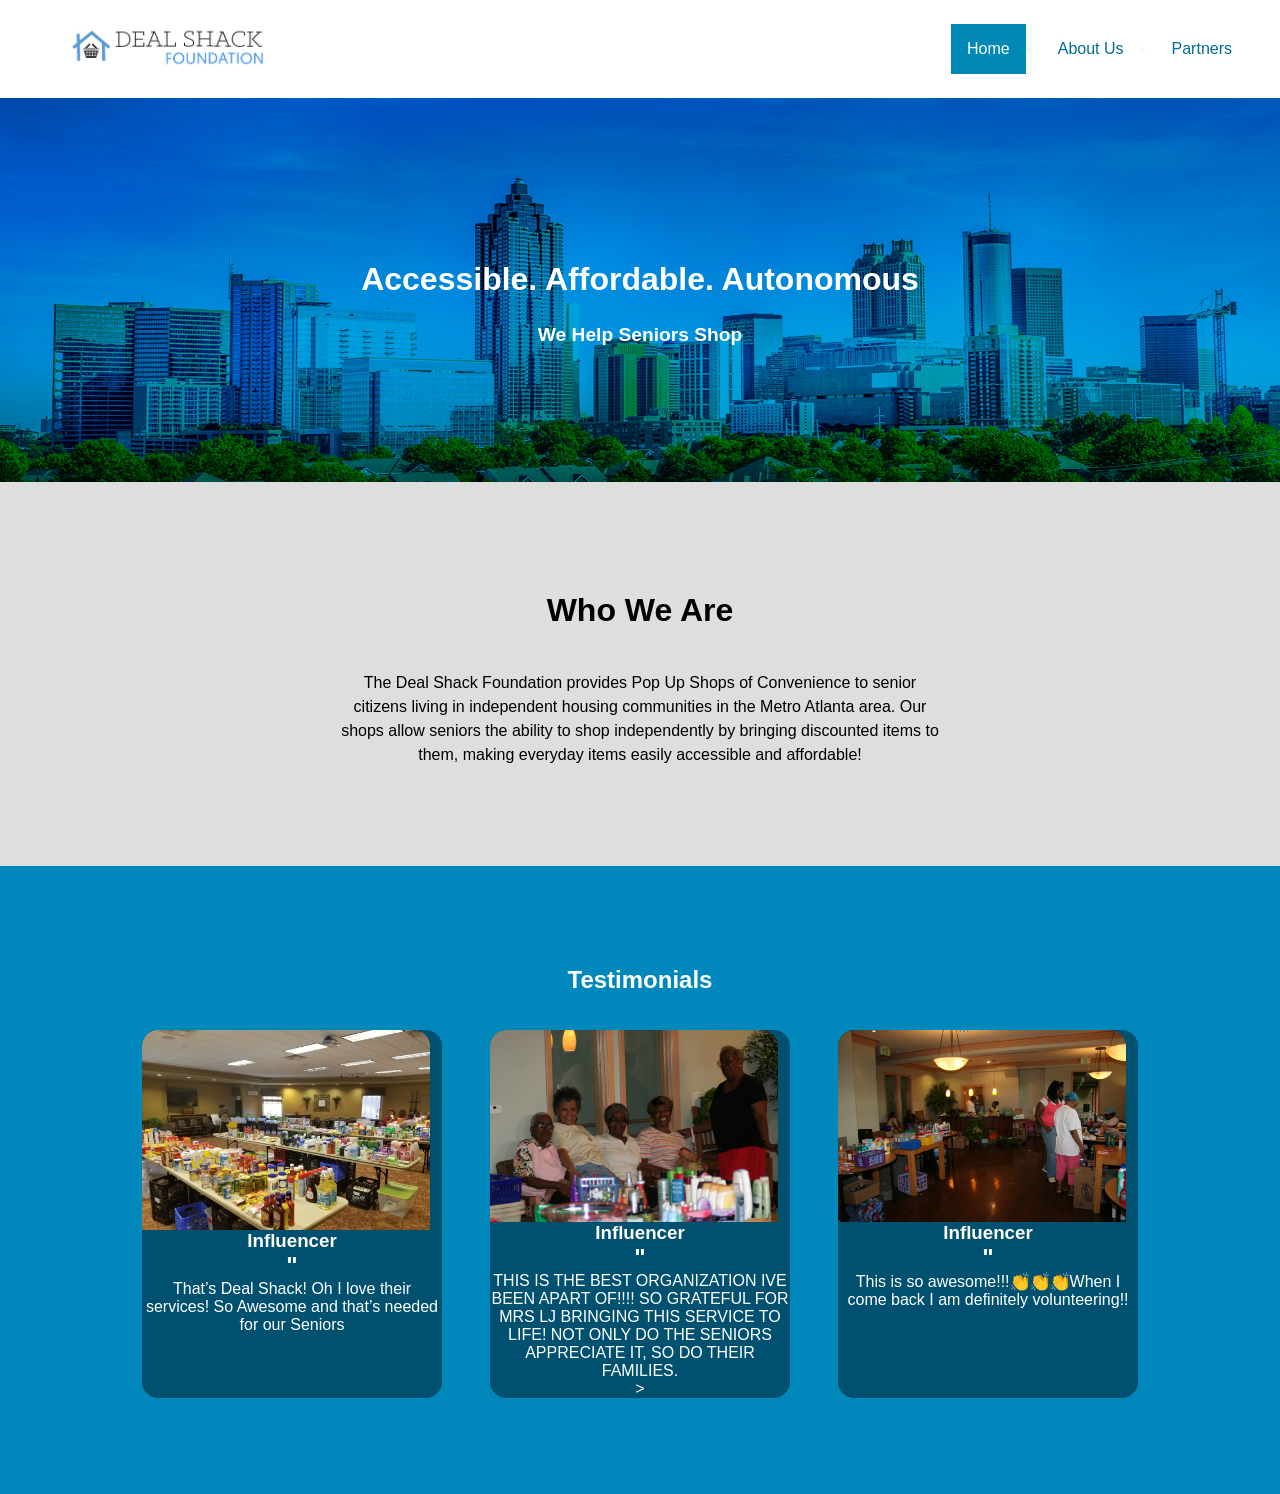
==== index.html @ 01dfe429 "first commit" ====
<!DOCTYPE html>
<html lang="en">
<head>
    <meta charset="UTF-8">
    <meta name="viewport" content="width=device-width, initial-scale=1.0">
    <link rel="stylesheet" href="css/Styles.css">
    <title>Document</title>
</head>
<body>
    <header>
        <nav>
            <figure>
                <img id="logo" src="Images/logo.jpg" alt="Deal Shack" style="width: 100%;">
            </figure>
            <div class="slide-drawer"> ☰ </div>
            <ul>
                <li class="active"><a class="current" href="">Home</a></li>
                <li><a href="">About Us</a></li>
                <li><a href="">Partners</a></li>
            </ul>
        </nav>
    </header>

    <section class="hero">
        <div class="banner">
            <img src="Images/ATL_City.jpeg" alt="Banner" style="width: 100%;">
            <div class="call_to_action">
                <h1 class="title">Accessible. Affordable. Autonomous</h1>
                <h2 class="sub_title">We Help Seniors Shop</h2>
            </div>
        </div>
    </section>

    <section class="who_we_are">
        <div class="Description">
            <h1>Who We Are</h1>
            <p>The Deal Shack Foundation provides Pop Up Shops of Convenience to senior citizens living in independent housing communities
                 in the Metro Atlanta area. Our shops allow seniors the ability to shop independently by bringing discounted items to them, 
                 making everyday items easily accessible and affordable!</p>
        </div>
    </section>

    <section class="testimonial">
        <h1>Testimonials</h1>
        <div class="cards">
            <div>
                <img src="Images/Shop_set_up.jpg" alt="">
                <h3>Influencer</h3>
                <h2>"</h2>
                <p>That’s Deal Shack! Oh I love their services! So Awesome and that’s needed for our Seniors</p>
            </div>
            
            <div>
                <img src="Images/community.jpg" alt="">
                <h3>Influencer</h3>
                <h2>"</h2>
                <p>THIS IS THE BEST ORGANIZATION IVE BEEN APART OF!!!! SO GRATEFUL FOR MRS LJ BRINGING THIS SERVICE TO LIFE! NOT ONLY DO THE SENIORS APPRECIATE IT, SO DO THEIR FAMILIES.</p>>
            </div>
            
            <div>
                <img src="Images/shopping.jpg" alt="">
                <h3>Influencer</h3>
                <h2>"</h2>
                <p>This is so awesome!!!👏👏👏When I come back I am definitely volunteering!!</p>
            </div>
        </div>
    </section>
</body>
</html>
---- css/Styles.css ----
/*globle settings*/
html{
    color: #ffffff;
    width: ;
    background-color: #DEDEDE;
    font-family:Arial, Helvetica, sans-serif;
}
body{
    margin: 0;
}
.hero{
    height: 100%;
}

h1{
    font-weight: bold;
}
header{
    width: 100%;
    color:rgb(240, 247, 244);
    background-color: #ffffff;
}
section{
    width: ;
    height: 384px;
}
/*globle settings end*/

/*nav bar*/
nav{
     display: flex;
    justify-content: space-between;
    align-items: center;
    padding: 0.5rem 2rem; /* add breathing room */
  margin: 0 auto;
}
#logo{
    max-height: 2.5rem;
    align-items: center;
}
nav ul {
  display: flex;
  gap: 1rem;

}
a{/*changed ancer colors*/
    display: block;
    color: #006c96;
    text-decoration: none;
}
.current{
    color: #ffffff;
}
.active{
    color: #ffffff;
    background-color: #0088b6;
}
ul{/*hover not working*/

}
li{
    padding: 1rem;
}
li:hover a{/*only changes when hover over type*/
    color: #ffffff;
}
li:hover{
    color: #ffffff;
    background-color: #0088b6;
}
.slide-drawer{
    display: none;
    color: #000000;
}
/*nav end*/

/*hero section*/
.banner{
    position: relative;
    text-align: center;
    isolation: isolate; 
    width: 100%;
    max-height: 384px;
}
.banner img{
    width: 100%;
    max-height: 384px;
}
.banner::after{           /*new decorative underline*/
    content:"";
    position: absolute;
    top: 50%;
    left: 50%;
    transform: translate(-50%, -50%);
    min-width:200px ;
    width: 100%;
    height: 384px;
    display: block;
    background:#005170; 
    mix-blend-mode:lighten ;
   pointer-events: none;
   z-index: 0;
}
.banner::after{           /*new decorative underline*/
    content:"";
    position: absolute;
    top: 50%;
    left: 50%;
    transform: translate(-50%, -50%);
    min-width:200px ;
    width: 100%;
    height: 384px;
    display: block;
    background: #005170; 
    mix-blend-mode: hard-light;
    pointer-events: none;
   z-index: 0;
}
.call_to_action{
   position: absolute;
  top: 50%;
  left: 50%;
  transform: translate(-50%, -50%);
  text-align: center;
  z-index: 1;
}
.call_to_action h1,
.call_to_action h2 {
  color: white;
  mix-blend-mode: normal;
}
/*hero section end*/

/*who we are section*/
.who_we_are{
    position: relative;
    color: #000000;
    height: 
}
.Description {
  position: absolute;
  top: 50%;               /* move to vertical center */
  left: 50%;              /* move to horizontal center */
  transform: translate(-50%, -50%); /* perfectly center */
  
  width: auto;
  height: auto;
  text-align: center;
  margin: 0;              /* remove extra margins */
  
  display: flex;          /* optional: use flex to center inner text */
  flex-direction: column;
  justify-content: center;
  align-items: center;
}
  /*who we are end*/

  /*Testimonials*/
  .testimonial{
    display: flex;
    flex-direction: column;
    text-align: center;
    align-items: center;
    justify-content: center;
    position: relative;
    background-color: #0088bc;
    color:#ffffffff;
    padding: 5rem;
    height: 100%;
  }
  .testimonial h1{
    
  }
  .cards{
    display: flex;
    text-align: center;
}
.cards div{
    border-radius: 1rem;
    max-height: 23rem;
    max-width: 18rem;
    width: 100%;
    margin: 16px;
    background-color: #005170;
  }
  .cards p,h2,h3{
    margin: 0px;
  }
  .testimonial img{
    display: block;
    object-fit: cover;
    max-height: 200px;
    max-width: 288px;
    width: 100%;
    height: 100%;
    border-top-left-radius: 1rem;
    border-top-right-radius: 1rem;
  }
  /*Testimonials end*/

/*media qurie*/

@media (max-width: 768px) {
  .slide-drawer {
    display: flex;
    color: #000;
  }
  
  #logo{
    min-height: 1rem;
  }
  nav ul {
    display: none;
    flex-direction: column;
    background: white;
    width: 100%;
    text-align: center;
    margin: 0;
    padding: 0;
  }

  nav ul.show {
    display: flex;
  }

  nav li {
    padding: 1rem 0;
    border-top: 1px solid #ddd;
  }
}

/* ========================= */
/* HERO SECTION */
/* ========================= */

.banner {
  position: relative;
  text-align: center;
  overflow: hidden;
}

.call_to_action h1 {
  font-size: 2rem;
}

.call_to_action h2 {
  font-size: 1.2rem;
}

@media (max-width: 768px) {
  .call_to_action h1 {
    font-size: 1.5rem;
  }
  .call_to_action h2 {
    font-size: 1rem;
  }
}

/* ========================= */
/* WHO WE ARE SECTION */
/* ========================= */

.Description {
  width: 80%;
  max-width: 600px;
  height: auto;
  padding: 1rem;
}

.Description h1 {
  font-size: 2rem;
}

.Description p {
  font-size: 1rem;
  line-height: 1.5;
}

@media (max-width: 768px) {
  .Description {
    width: 90%;
  }

  .Description h1 {
    font-size: 1.5rem;
  }
}

/* ========================= */
/* TESTIMONIALS */
/* ========================= */

.cards {
  display: flex;
  flex-wrap: wrap;
  justify-content: center;
  gap: 1rem;
}

.cards div {
  flex: 1 1 250px;
  max-width: 300px;
}

.cards img {
  width: 100%;
  height: auto;
}

/* ========================= */
/* SMALLER MOBILE ADJUSTMENTS */
/* ========================= */

@media (max-width: 480px) {
  .call_to_action h1 {
    font-size: 1.3rem;
  }
  .call_to_action h2 {
    font-size: 1rem;
  }

  .testimonial {
    padding: 2rem 1rem;
  }
}

/*media qurie end*/
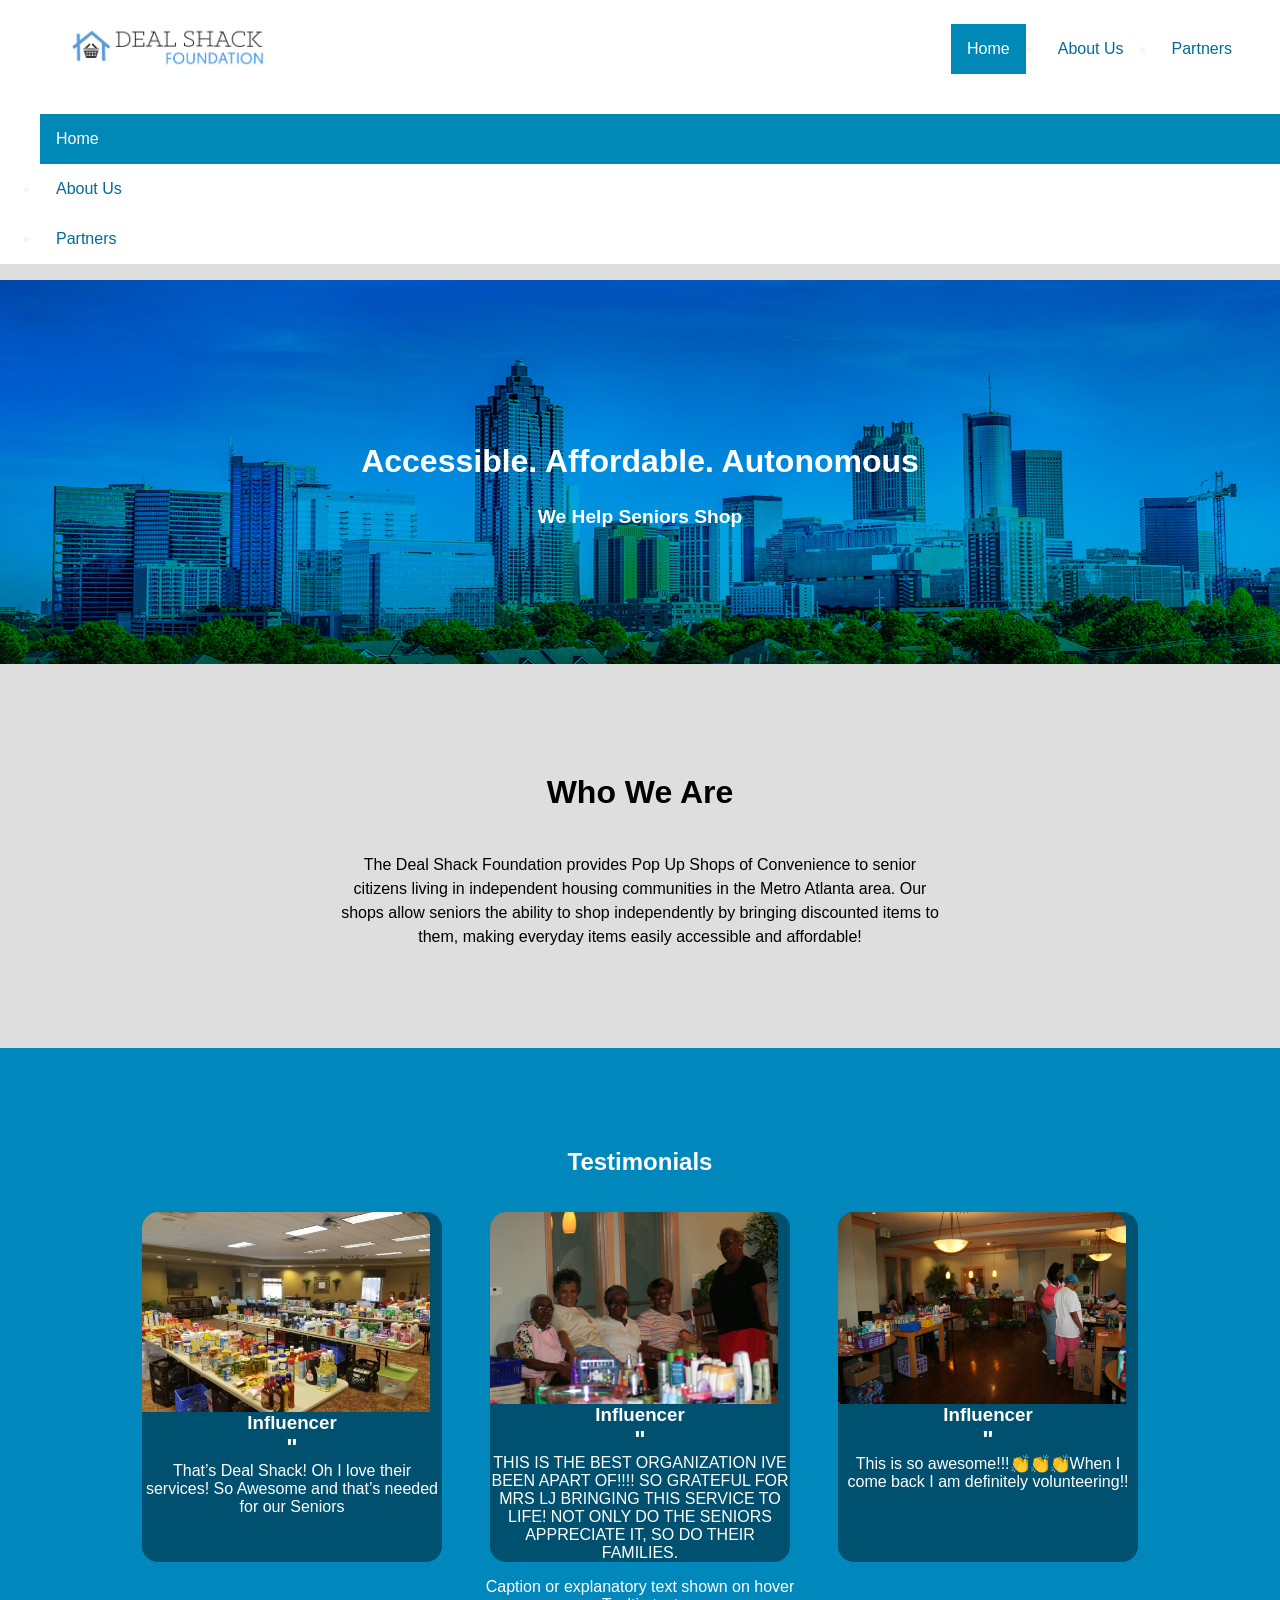
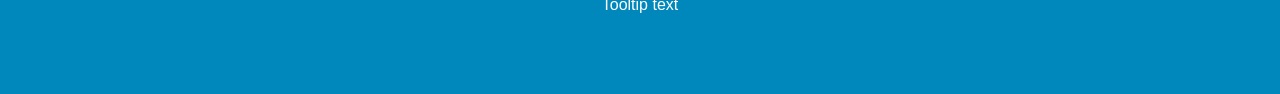
==== commit 49a8eedf: "Enhance testimonials section with new cards and tooltip Added new testimonial cards and tooltip func" ====
--- a/index.html
+++ b/index.html
@@ -12,13 +12,19 @@
             <figure>
                 <img id="logo" src="Images/logo.jpg" alt="Deal Shack" style="width: 100%;">
             </figure>
-            <div class="slide-drawer"> ☰ </div>
+            <div id="ham" class="slide-drawer">☰</div>
             <ul>
                 <li class="active"><a class="current" href="">Home</a></li>
                 <li><a href="">About Us</a></li>
                 <li><a href="">Partners</a></li>
             </ul>
         </nav>
+
+        <ul class="drawer-nav" id="drawerNav">
+                <li class="active"><a class="current" href="">Home</a></li>
+                <li><a href="">About Us</a></li>
+                <li><a href="">Partners</a></li>
+            </ul>
     </header>
 
     <section class="hero">
@@ -43,27 +49,41 @@
     <section class="testimonial">
         <h1>Testimonials</h1>
         <div class="cards">
-            <div>
+            <div class="container testimonial-card" tabindex="0">
                 <img src="Images/Shop_set_up.jpg" alt="">
                 <h3>Influencer</h3>
                 <h2>"</h2>
                 <p>That’s Deal Shack! Oh I love their services! So Awesome and that’s needed for our Seniors</p>
+                
             </div>
             
-            <div>
+            <div class="container testimonial-card" tabindex="0">
                 <img src="Images/community.jpg" alt="">
                 <h3>Influencer</h3>
                 <h2>"</h2>
-                <p>THIS IS THE BEST ORGANIZATION IVE BEEN APART OF!!!! SO GRATEFUL FOR MRS LJ BRINGING THIS SERVICE TO LIFE! NOT ONLY DO THE SENIORS APPRECIATE IT, SO DO THEIR FAMILIES.</p>>
+                <p>THIS IS THE BEST ORGANIZATION IVE BEEN APART OF!!!! SO GRATEFUL FOR MRS LJ BRINGING THIS SERVICE TO LIFE! NOT ONLY DO THE SENIORS APPRECIATE IT, SO DO THEIR FAMILIES.</p>
+                 
             </div>
             
-            <div>
+            <div class="container testimonial-card" tabindex="0">
                 <img src="Images/shopping.jpg" alt="">
                 <h3>Influencer</h3>
                 <h2>"</h2>
                 <p>This is so awesome!!!👏👏👏When I come back I am definitely volunteering!!</p>
+                 
             </div>
         </div>
+<!--new-->
+        <div class="container" tabindex="0"> 
+ 
+  <div class="caption">Caption or explanatory text shown on hover</div> 
+</div> 
+
+
+ 
+<div id="tooltip" class="tooltip" role="tooltip" aria-hidden="true">Tooltip text</div> 
+<!--new-->
     </section>
+    <script src="Script.js"></script>
 </body>
-</html>+</html>
